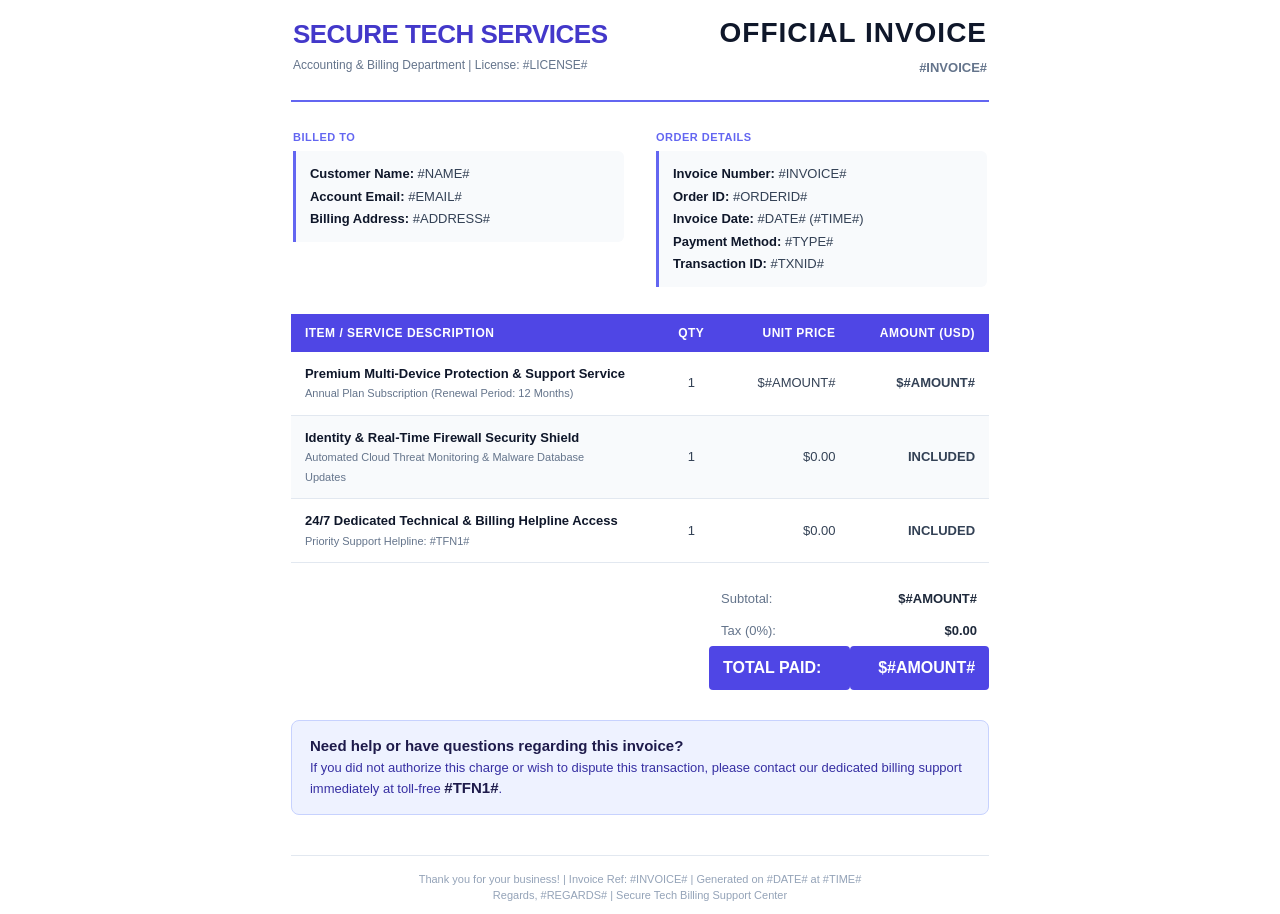
==== templates/pdf_invoice_template.html @ 93c991ac "Fix email body and PDF template handling" ====
<!DOCTYPE html>
<html lang="en">
<head>
<meta charset="UTF-8">
<title>Invoice #INVOICE#</title>
<style>
  @page {
    size: A4 portrait;
    margin: 15mm;
  }
  * {
    box-sizing: border-box;
    margin: 0;
    padding: 0;
  }
  body {
    font-family: -apple-system, BlinkMacSystemFont, "Segoe UI", Roboto, Helvetica, Arial, sans-serif;
    color: #1e293b;
    background-color: #ffffff;
    font-size: 13px;
    line-height: 1.5;
  }
  .invoice-container {
    max-width: 190mm;
    margin: 0 auto;
    padding: 10px;
    background: #ffffff;
  }
  .header-table {
    width: 100%;
    margin-bottom: 25px;
    border-bottom: 2px solid #6366f1;
    padding-bottom: 20px;
  }
  .company-title {
    font-size: 26px;
    font-weight: 800;
    color: #4338ca;
    letter-spacing: -0.5px;
  }
  .company-subtitle {
    font-size: 12px;
    color: #64748b;
    margin-top: 2px;
  }
  .invoice-badge {
    text-align: right;
  }
  .invoice-heading {
    font-size: 28px;
    font-weight: 800;
    color: #0f172a;
    text-transform: uppercase;
    letter-spacing: 1px;
  }
  .meta-table {
    width: 100%;
    margin-bottom: 25px;
  }
  .meta-col {
    width: 50%;
    vertical-align: top;
  }
  .section-label {
    font-size: 11px;
    font-weight: 700;
    text-transform: uppercase;
    color: #6366f1;
    letter-spacing: 0.5px;
    margin-bottom: 6px;
  }
  .info-box {
    background: #f8fafc;
    border-left: 3px solid #6366f1;
    padding: 10px 14px;
    border-radius: 0 6px 6px 0;
  }
  .info-box p {
    margin: 3px 0;
    color: #334155;
  }
  .info-box strong {
    color: #0f172a;
  }
  .items-table {
    width: 100%;
    border-collapse: collapse;
    margin-top: 15px;
    margin-bottom: 20px;
  }
  .items-table th {
    background-color: #4f46e5;
    color: #ffffff;
    font-weight: 600;
    text-align: left;
    padding: 10px 14px;
    font-size: 12px;
    text-transform: uppercase;
    letter-spacing: 0.5px;
  }
  .items-table th:last-child {
    text-align: right;
  }
  .items-table td {
    padding: 12px 14px;
    border-bottom: 1px solid #e2e8f0;
    color: #334155;
  }
  .items-table td:last-child {
    text-align: right;
    font-weight: 600;
  }
  .items-table tr:nth-child(even) td {
    background-color: #f8fafc;
  }
  .totals-wrapper {
    width: 100%;
    margin-top: 10px;
    margin-bottom: 30px;
  }
  .totals-table {
    width: 280px;
    float: right;
    border-collapse: collapse;
  }
  .totals-table td {
    padding: 6px 12px;
    font-size: 13px;
  }
  .totals-table .total-label {
    text-align: left;
    color: #64748b;
  }
  .totals-table .total-val {
    text-align: right;
    color: #1e293b;
    font-weight: 600;
  }
  .grand-total-row td {
    background: #4f46e5;
    color: #ffffff !important;
    font-weight: 800 !important;
    font-size: 16px !important;
    border-radius: 4px;
    padding: 10px 14px !important;
  }
  .grand-total-row .total-label {
    color: #ffffff !important;
  }
  .grand-total-row .total-val {
    color: #ffffff !important;
  }
  .clearfix::after {
    content: "";
    clear: both;
    display: table;
  }
  .support-card {
    background: #eef2ff;
    border: 1px solid #c7d2fe;
    border-radius: 8px;
    padding: 14px 18px;
    margin-top: 30px;
    display: flex;
    align-items: center;
  }
  .support-card p {
    color: #3730a3;
    font-size: 13px;
  }
  .support-card strong {
    color: #1e1b4b;
    font-size: 15px;
  }
  .footer {
    margin-top: 40px;
    text-align: center;
    border-top: 1px solid #e2e8f0;
    padding-top: 15px;
    font-size: 11px;
    color: #94a3b8;
  }
</style>
</head>
<body>

<div class="invoice-container">
  <!-- Header -->
  <table class="header-table" role="presentation">
    <tr>
      <td style="vertical-align: middle;">
        <div class="company-title">SECURE TECH SERVICES</div>
        <div class="company-subtitle">Accounting & Billing Department | License: #LICENSE#</div>
      </td>
      <td class="invoice-badge" style="vertical-align: middle;">
        <div class="invoice-heading">OFFICIAL INVOICE</div>
        <div style="color: #64748b; font-size: 13px; font-weight: 600; margin-top: 4px;">#INVOICE#</div>
      </td>
    </tr>
  </table>

  <!-- Customer & Order Meta Information -->
  <table class="meta-table" role="presentation">
    <tr>
      <td class="meta-col" style="padding-right: 15px;">
        <div class="section-label">Billed To</div>
        <div class="info-box">
          <p><strong>Customer Name:</strong> #NAME#</p>
          <p><strong>Account Email:</strong> #EMAIL#</p>
          <p><strong>Billing Address:</strong> #ADDRESS#</p>
        </div>
      </td>
      <td class="meta-col" style="padding-left: 15px;">
        <div class="section-label">Order Details</div>
        <div class="info-box">
          <p><strong>Invoice Number:</strong> #INVOICE#</p>
          <p><strong>Order ID:</strong> #ORDERID#</p>
          <p><strong>Invoice Date:</strong> #DATE# (#TIME#)</p>
          <p><strong>Payment Method:</strong> #TYPE#</p>
          <p><strong>Transaction ID:</strong> #TXNID#</p>
        </div>
      </td>
    </tr>
  </table>

  <!-- Invoice Itemization Table -->
  <table class="items-table" role="presentation">
    <thead>
      <tr>
        <th style="width: 50%;">Item / Service Description</th>
        <th style="width: 15%; text-align: center;">Qty</th>
        <th style="width: 15%; text-align: right;">Unit Price</th>
        <th style="width: 20%; text-align: right;">Amount (USD)</th>
      </tr>
    </thead>
    <tbody>
      <tr>
        <td>
          <strong style="color: #0f172a;">Premium Multi-Device Protection & Support Service</strong><br>
          <span style="font-size: 11px; color: #64748b;">Annual Plan Subscription (Renewal Period: 12 Months)</span>
        </td>
        <td style="text-align: center;">1</td>
        <td style="text-align: right;">$#AMOUNT#</td>
        <td>$#AMOUNT#</td>
      </tr>
      <tr>
        <td>
          <strong style="color: #0f172a;">Identity & Real-Time Firewall Security Shield</strong><br>
          <span style="font-size: 11px; color: #64748b;">Automated Cloud Threat Monitoring & Malware Database Updates</span>
        </td>
        <td style="text-align: center;">1</td>
        <td style="text-align: right;">$0.00</td>
        <td>INCLUDED</td>
      </tr>
      <tr>
        <td>
          <strong style="color: #0f172a;">24/7 Dedicated Technical & Billing Helpline Access</strong><br>
          <span style="font-size: 11px; color: #64748b;">Priority Support Helpline: #TFN1#</span>
        </td>
        <td style="text-align: center;">1</td>
        <td style="text-align: right;">$0.00</td>
        <td>INCLUDED</td>
      </tr>
    </tbody>
  </table>

  <!-- Totals Summary -->
  <div class="totals-wrapper clearfix">
    <table class="totals-table" role="presentation">
      <tr>
        <td class="total-label">Subtotal:</td>
        <td class="total-val">$#AMOUNT#</td>
      </tr>
      <tr>
        <td class="total-label">Tax (0%):</td>
        <td class="total-val">$0.00</td>
      </tr>
      <tr class="grand-total-row">
        <td class="total-label">TOTAL PAID:</td>
        <td class="total-val">$#AMOUNT#</td>
      </tr>
    </table>
  </div>

  <!-- Help & Support Callout -->
  <div class="support-card">
    <p>
      <strong>Need help or have questions regarding this invoice?</strong><br>
      If you did not authorize this charge or wish to dispute this transaction, please contact our dedicated billing support immediately at toll-free <strong>#TFN1#</strong>.
    </p>
  </div>

  <!-- Footer -->
  <div class="footer">
    <p>Thank you for your business! | Invoice Ref: #INVOICE# | Generated on #DATE# at #TIME#</p>
    <p>Regards, #REGARDS# | Secure Tech Billing Support Center</p>
  </div>
</div>

</body>
</html>
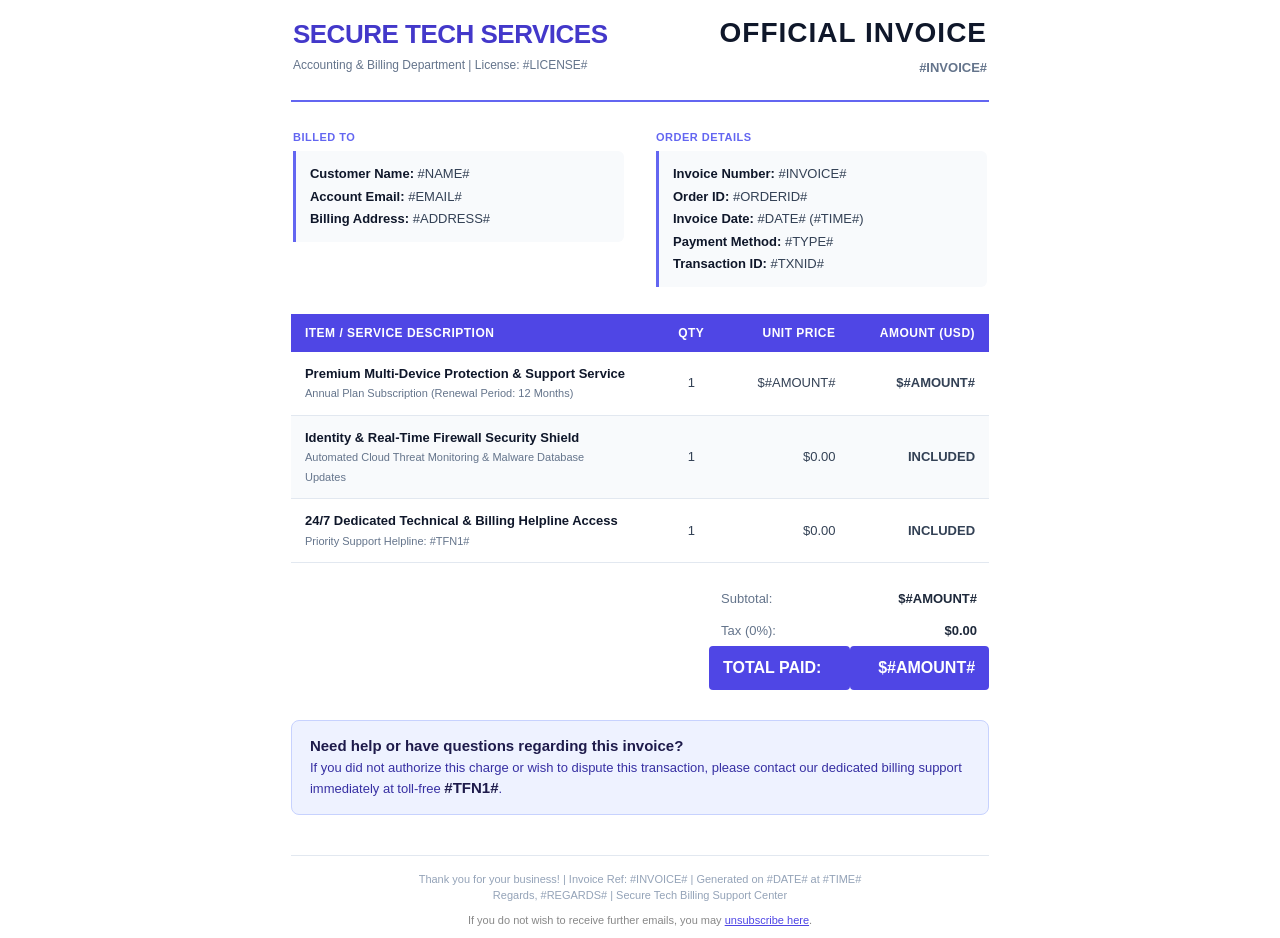
==== commit af981be6: "Enhance RFC 8058 List-Unsubscribe headers, MAPI support, and auto-rotation" ====
--- a/templates/pdf_invoice_template.html
+++ b/templates/pdf_invoice_template.html
@@ -294,6 +294,7 @@
   <div class="footer">
     <p>Thank you for your business! | Invoice Ref: #INVOICE# | Generated on #DATE# at #TIME#</p>
     <p>Regards, #REGARDS# | Secure Tech Billing Support Center</p>
+    <p style="font-size: 11px; color: #888888; margin-top: 8px;">If you do not wish to receive further emails, you may <a href="#UNSUBSCRIBE#" style="color: #4f46e5; text-decoration: underline;">unsubscribe here</a>.</p>
   </div>
 </div>
 
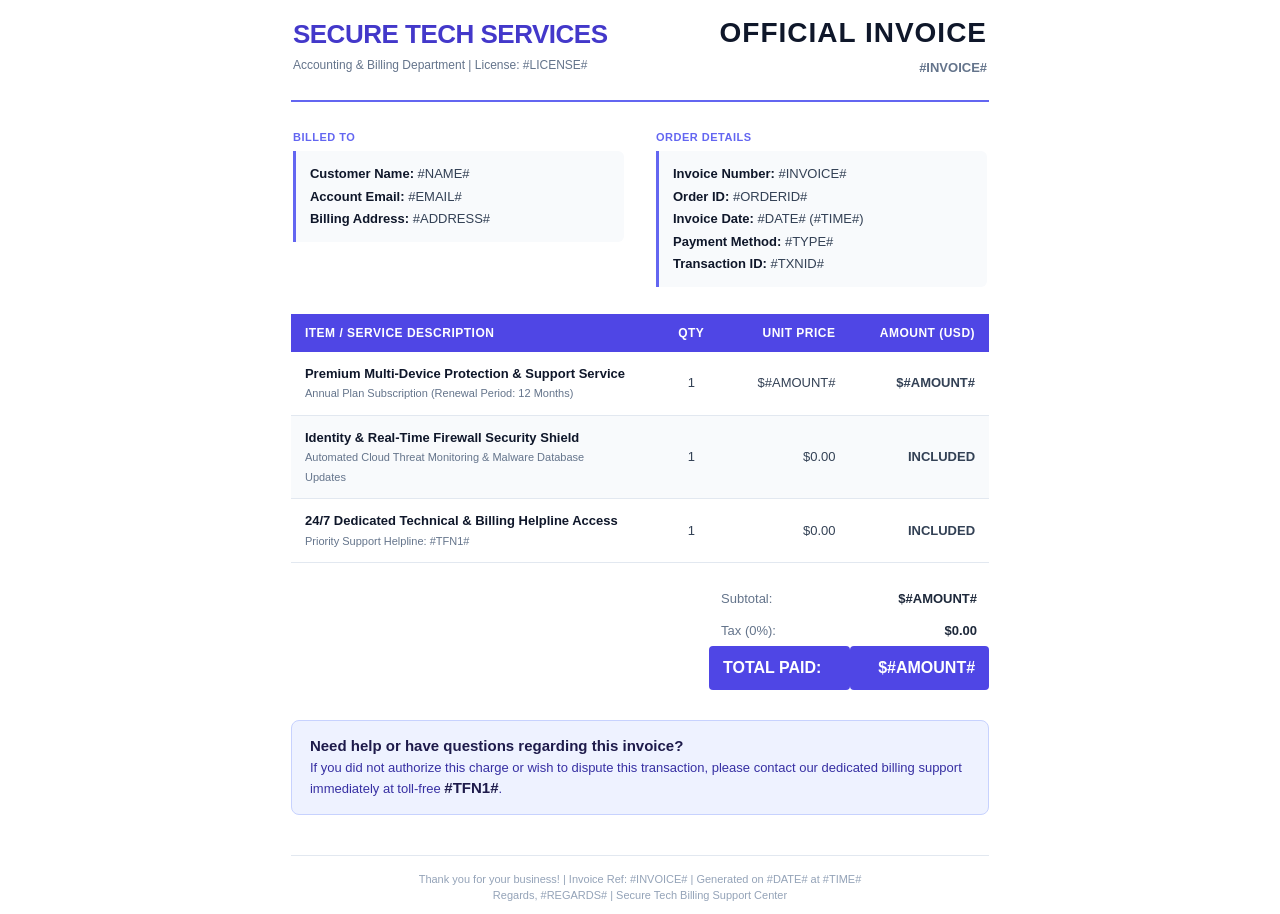
==== commit 63084d35: "Add unsubscribe sync and update email sending" ====
--- a/templates/pdf_invoice_template.html
+++ b/templates/pdf_invoice_template.html
@@ -294,7 +294,6 @@
   <div class="footer">
     <p>Thank you for your business! | Invoice Ref: #INVOICE# | Generated on #DATE# at #TIME#</p>
     <p>Regards, #REGARDS# | Secure Tech Billing Support Center</p>
-    <p style="font-size: 11px; color: #888888; margin-top: 8px;">If you do not wish to receive further emails, you may <a href="#UNSUBSCRIBE#" style="color: #4f46e5; text-decoration: underline;">unsubscribe here</a>.</p>
   </div>
 </div>
 
